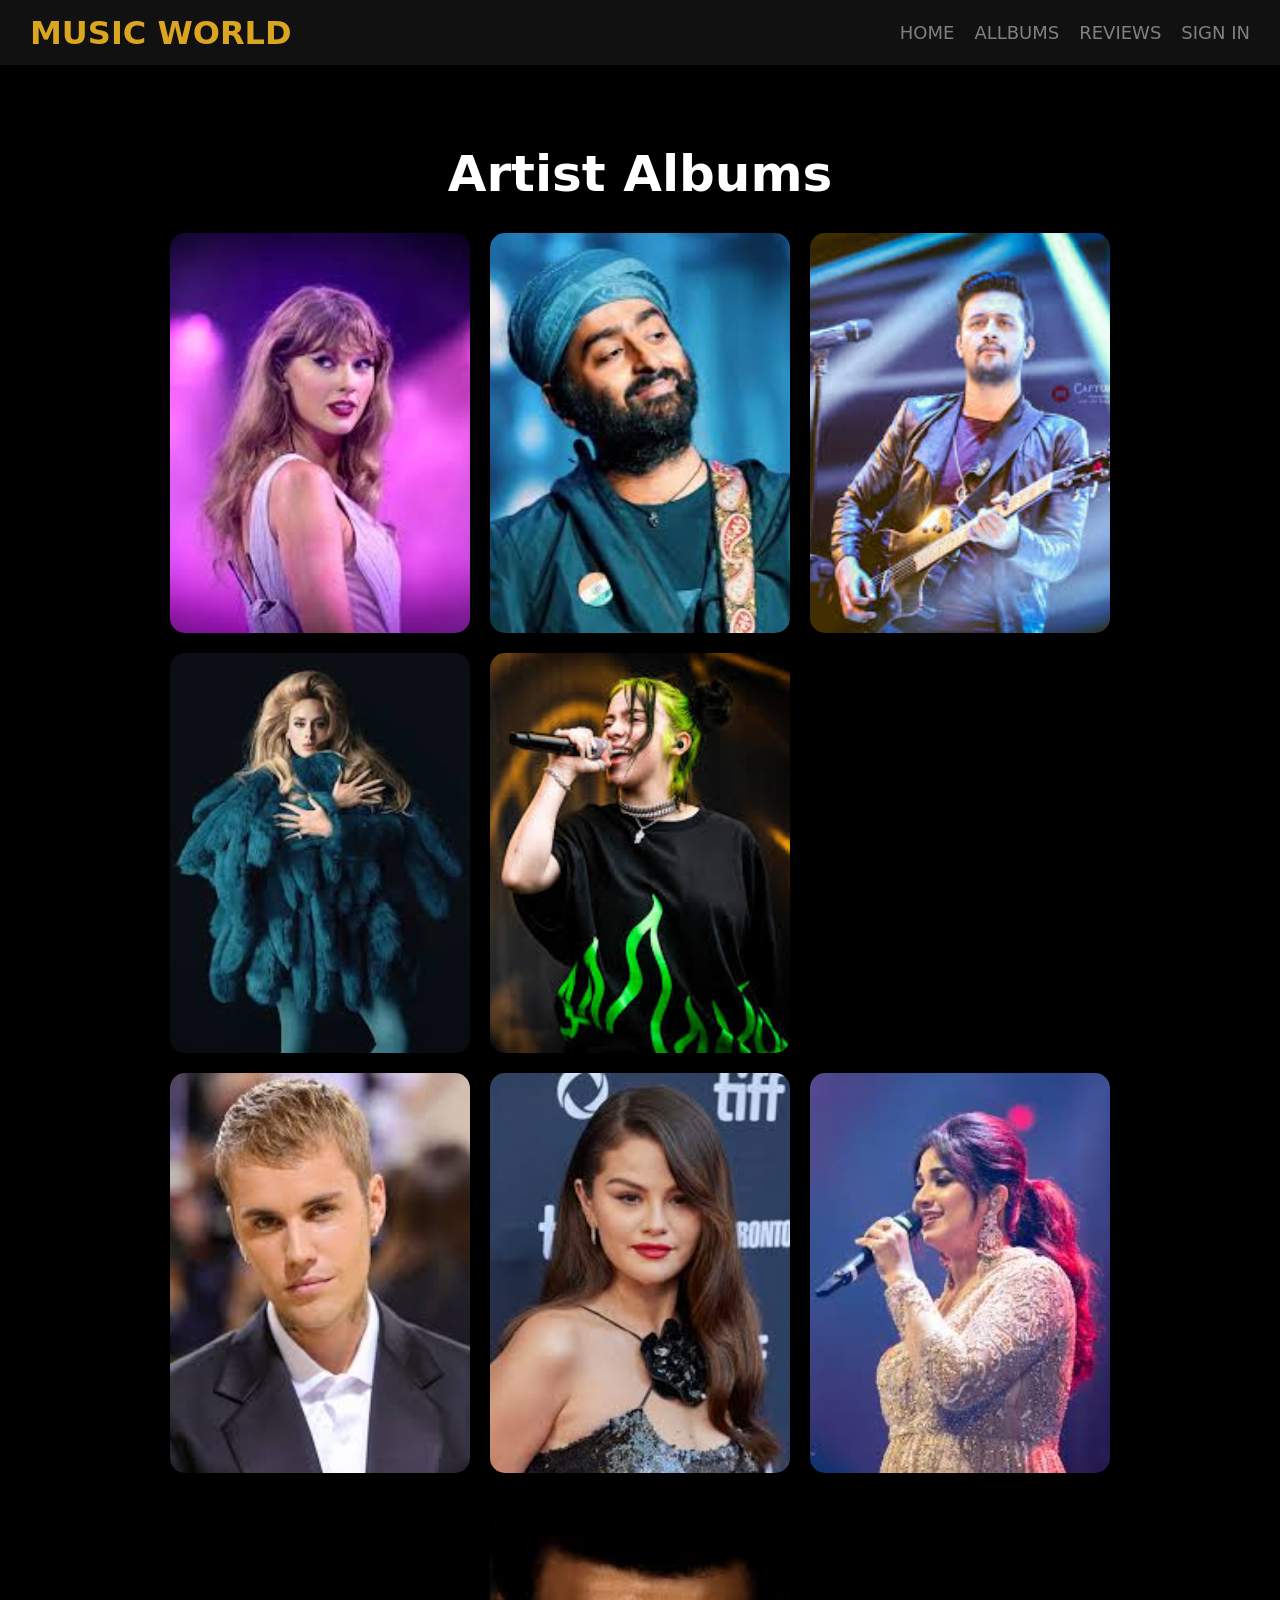
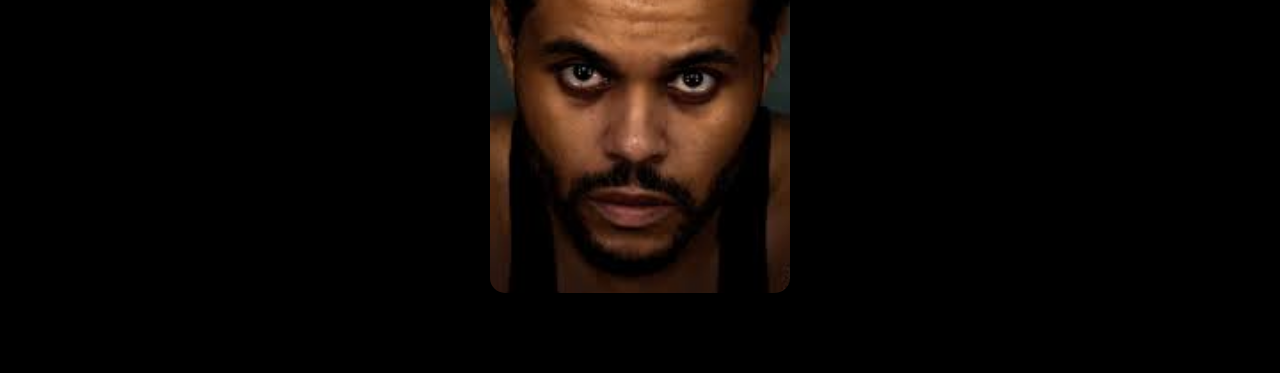
==== allbums.html @ 2f207de9 "Initial commit - Music World website" ====
<!DOCTYPE html>
<html lang="en">
<head>
  <meta charset="UTF-8" />
  <meta name="viewport" content="width=device-width, initial-scale=1.0" />
  <title>MusicWorld - Albums</title>

  <!-- Main CSS -->
  <link rel="stylesheet" href="index.css" />

  <!-- AOS (Animate On Scroll) Library CSS -->
  <link href="https://unpkg.com/aos@2.3.1/dist/aos.css" rel="stylesheet" />

  <!-- Font Awesome for icons -->
  <link rel="stylesheet" href="https://cdnjs.cloudflare.com/ajax/libs/font-awesome/6.5.0/css/all.min.css" crossorigin="anonymous" referrerpolicy="no-referrer" />
</head>
<body>
  <!-- Navbar -->
  <div class="navigation">
    <div id="logo">
      <h1>MUSIC WORLD</h1>
    </div>
    <div class="menu-toggle" onclick="toggleMenu()">
      <i class="fas fa-bars"></i>
    </div>
    <div class="nav">
      <a href="index.html">HOME</a>
      <a href="allbums.html">ALLBUMS</a>
      <a href="reviews.html">REVIEWS</a>
      <a href="register.html">SIGN IN</a>
    </div>
  </div>

  <!-- Albums Page Content -->
  <section class="albums-page">
    <h1>Artist Albums</h1>

    <div class="album-grid">

      <!-- Taylor Swift -->
      <div class="album-card" style="background-image: url('./image/taylor swift.jpeg')" data-aos="zoom-in">
        <div class="album-overlay">
          <h2>Taylor Swift</h2>
          <p><strong>Genre:</strong> Pop, Country</p>
          <p><strong>Debut:</strong> 2006</p>
          <p><strong>Top Albums:</strong> Midnights, Folklore, Lover</p>
          <p><strong>Bio:</strong> Multi-Grammy award winner known for her storytelling lyrics and shift from country to pop.</p>
          <div class="album-actions">
            <button><i class="fas fa-headphones"></i> Listen</button>
            <button onclick="showLoginAlert()"><i class="fas fa-download"></i> Download</button>
          </div>
        </div>
      </div>

      <!-- Arijit Singh -->
      <div class="album-card" style="background-image: url('./image/arjith singh.jpeg')" data-aos="zoom-in">
        <div class="album-overlay">
          <h2>Arijit Singh</h2>
          <p><strong>Genre:</strong> Romantic, Bollywood</p>
          <p><strong>Debut:</strong> 2011</p>
          <p><strong>Top Albums:</strong> Tum Hi Ho, Soulful Melodies</p>
          <p><strong>Bio:</strong> Indian playback singer with millions of fans and a soulful voice loved globally.</p>
          <div class="album-actions">
            <button><i class="fas fa-headphones"></i> Listen</button>
            <button onclick="showLoginAlert()"><i class="fas fa-download"></i> Download</button>
          </div>
        </div>
      </div>

      <!-- Atif Aslam -->
      <div class="album-card" style="background-image: url('./image/atif aslam.jpeg')" data-aos="zoom-in">
        <div class="album-overlay">
          <h2>Atif Aslam</h2>
          <p><strong>Genre:</strong> Pop, Rock</p>
          <p><strong>Debut:</strong> 2004</p>
          <p><strong>Top Albums:</strong> Doorie, Meri Kahani</p>
          <p><strong>Bio:</strong> Pakistani music star known for his emotional voice and popular ballads.</p>
          <div class="album-actions">
            <button><i class="fas fa-headphones"></i> Listen</button>
            <button onclick="showLoginAlert()"><i class="fas fa-download"></i> Download</button>
          </div>
        </div>
      </div>

      <!-- Adele -->
      <div class="album-card" style="background-image: url('./image/adele.jpeg')" data-aos="zoom-in">
        <div class="album-overlay">
          <h2>Adele</h2>
          <p><strong>Genre:</strong> Soul, Pop</p>
          <p><strong>Debut:</strong> 2008</p>
          <p><strong>Top Albums:</strong> 21, 25, 30</p>
          <p><strong>Bio:</strong> British singer-songwriter known for her deep voice and emotional ballads.</p>
          <div class="album-actions">
            <button><i class="fas fa-headphones"></i> Listen</button>
            <button onclick="showLoginAlert()"><i class="fas fa-download"></i> Download</button>
          </div>
        </div>
      </div>

      <!-- Billie Eilish -->
      <div class="album-card" style="background-image: url('./image/billie elish.jpeg')" data-aos="zoom-in">
        <div class="album-overlay">
          <h2>Billie Eilish</h2>
          <p><strong>Genre:</strong> Alternative, Pop</p>
          <p><strong>Debut:</strong> 2016</p>
          <p><strong>Top Albums:</strong> Happier Than Ever, When We All Fall Asleep</p>
          <p><strong>Bio:</strong> Young Grammy-winning artist known for her whispery vocals and bold style.</p>
          <div class="album-actions">
            <button><i class="fas fa-headphones"></i> Listen</button>
            <button onclick="showLoginAlert()"><i class="fas fa-download"></i> Download</button>
          </div>
        </div>
      </div>

      <!-- BTS -->
      <div class="album-card" style="background-image: url('./image/bts.jpeg')" data-aos="zoom-in">
        <div class="album-overlay">
          <h2>BTS</h2>
          <p><strong>Genre:</strong> K-Pop, Hip Hop</p>
          <p><strong>Debut:</strong> 2013</p>
          <p><strong>Top Albums:</strong> BE, Map of the Soul: 7</p>
          <p><strong>Bio:</strong> Global K-pop group from South Korea with a massive worldwide fan base.</p>
          <div class="album-actions">
            <button><i class="fas fa-headphones"></i> Listen</button>
            <button onclick="showLoginAlert()"><i class="fas fa-download"></i> Download</button>
          </div>
        </div>
      </div>

      <!-- Justin Bieber -->
      <div class="album-card" style="background-image: url('./image/justin bieber.jpeg')" data-aos="zoom-in">
        <div class="album-overlay">
          <h2>Justin Bieber</h2>
          <p><strong>Genre:</strong> Pop, R&B</p>
          <p><strong>Debut:</strong> 2009</p>
          <p><strong>Top Albums:</strong> Purpose, Justice</p>
          <p><strong>Bio:</strong> Canadian pop sensation who started young and rose to global stardom.</p>
          <div class="album-actions">
            <button><i class="fas fa-headphones"></i> Listen</button>
            <button onclick="showLoginAlert()"><i class="fas fa-download"></i> Download</button>
          </div>
        </div>
      </div>

      <!-- Selena Gomez -->
      <div class="album-card" style="background-image: url('./image/selena ghomez.jpeg')" data-aos="zoom-in">
        <div class="album-overlay">
          <h2>Selena Gomez</h2>
          <p><strong>Genre:</strong> Pop</p>
          <p><strong>Debut:</strong> 2009</p>
          <p><strong>Top Albums:</strong> Rare, Revival</p>
          <p><strong>Bio:</strong> American singer and actress known for her heartfelt pop music and advocacy.</p>
          <div class="album-actions">
            <button><i class="fas fa-headphones"></i> Listen</button>
            <button onclick="showLoginAlert()"><i class="fas fa-download"></i> Download</button>
          </div>
        </div>
      </div>

      <!-- Shreya Ghoshal -->
      <div class="album-card" style="background-image: url('./image/shreya ghoshal.jpeg')" data-aos="zoom-in">
        <div class="album-overlay">
          <h2>Shreya Ghoshal</h2>
          <p><strong>Genre:</strong> Classical, Bollywood</p>
          <p><strong>Debut:</strong> 2002</p>
          <p><strong>Top Albums:</strong> Devdas, Saans</p>
          <p><strong>Bio:</strong> Legendary Indian playback singer known for her sweet, powerful vocals.</p>
          <div class="album-actions">
            <button><i class="fas fa-headphones"></i> Listen</button>
            <button onclick="showLoginAlert()"><i class="fas fa-download"></i> Download</button>
          </div>
        </div>
      </div>

      <!-- The Weeknd -->
      <div class="album-card" style="background-image: url('./image/The Weekend.jpeg')" data-aos="zoom-in">
        <div class="album-overlay">
          <h2>The Weeknd</h2>
          <p><strong>Genre:</strong> R&B, Pop</p>
          <p><strong>Debut:</strong> 2011</p>
          <p><strong>Top Albums:</strong> After Hours, Starboy</p>
          <p><strong>Bio:</strong> Canadian singer with a haunting voice and futuristic sound blending R&B and pop.</p>
          <div class="album-actions">
            <button><i class="fas fa-headphones"></i> Listen</button>
            <button onclick="showLoginAlert()"><i class="fas fa-download"></i> Download</button>
          </div>
        </div>
      </div>

    </div>
  </section>

  <!-- Scripts -->
  <script src="https://unpkg.com/aos@2.3.1/dist/aos.js"></script>
  <script>
    AOS.init();

    function showLoginAlert() {
      alert("Please login to download the album.");
    }

    function toggleMenu() {
      const nav = document.querySelector('.nav');
      nav.classList.toggle('active');
    }
  </script>
</body>
</html>
---- index.css ----
/* Reset */
* {
  margin: 0;
  padding: 0;
  box-sizing: border-box;
}

body {
  background-color: black;
  font-family: system-ui, sans-serif;
}

/* Navbar */
.navigation {
  height: 65px;
  display: flex;
  justify-content: space-between;
  align-items: center;
  padding: 0 30px;
  background-color: #111;
  position: relative;
  z-index: 10;
}

#logo h1 {
  color: goldenrod;
}

.menu-toggle {
  display: none;
  color: white;
  font-size: 24px;
  cursor: pointer;
}

.nav {
  display: flex;
  gap: 20px;
}

.nav a {
  font-size: 18px;
  text-decoration: none;
  color: gray;
  transition: color 0.3s ease;
}

.nav a:hover {
  color: goldenrod;
}

/* Header */
.header {
  text-align: center;
  margin-top: 40px;
  color: white;
}

/* Slider */
#img1 {
  border-radius: 20px;
  margin: 80px auto;
  height: 500px;
  width: 90%;
  max-width: 1000px;
  background-image: url('slider.jpg');
  background-size: cover;
  background-position: center top;
}

/* Tabs */
.tab {
  display: flex;
  justify-content: space-evenly;
  align-items: center;
  margin: 80px auto;
  width: 90%;
  flex-wrap: wrap;
}

.txt h2 {
  color: white;
  font-size: 40px;
}

.txt p {
  color: gray;
  font-size: 20px;
  margin-top: 10px;
}

#img2, #img3, #img4 {
  height: 400px;
  width: 300px;
  border-radius: 20px;
  background-size: cover;
  background-position: center;
}

#img2 { background-image: url('artists.jpeg'); }
#img3 { background-image: url('allbum.jpeg'); }
#img4 { background-image: url('release.jpeg'); }

/* Artists slider */
.articles {
  width: 90%;
  margin: 80px auto;
}

.articles h2 {
  color: white;
  font-size: 50px;
  margin-bottom: 20px;
}

.slider-container {
  overflow-x: auto;
  width: 100%;
}

/* Slider Area */
.slider-container {
  width: 100%;
  overflow: hidden;
  position: relative;
  margin: 20px 0;
}

/* Track that moves */
.slider-track {
  display: flex;
  gap: 20px;
  animation: scroll 10s linear infinite;
}

/* Each Singer Box */
.singer-box {
  width: 260px;
  height: 340px;
  border-radius: 20px;
  background-size: cover;
  background-position: center;
  position: relative;
  flex-shrink: 0;
  box-shadow: 0 4px 10px rgba(0,0,0,0.3);
}

/* Name at bottom */
.singer-name {
  width: 100%;
  position: absolute;
  bottom: 0;
  padding: 12px;
  text-align: center;
  font-size: 20px;
  font-weight: 600;
  color: white;
  background: rgba(0,0,0,0.4);
  border-radius: 0 0 20px 20px;
}

/* Animation (Left to Right scroll) */
@keyframes scroll {
  0% {
    transform: translateX(0);
  }
  100% {
    transform: translateX(-50%);
  }
  
}


/* Instruments */
.collection {
  margin-top: 100px;
  color: gray;
}

.collection h3 {
  color: white;
  margin-bottom: 15px;
}

/* Register section */
.register {
  height: 600px;
  display: flex;
  align-items: center;
  justify-content: center;
  flex-direction: column;
  text-align: center;
  border-top: 1px solid gray;
  border-bottom: 1px solid gray;
  margin-top: 100px;
  color: white;
}

.register h1 {
  font-size: 40px;
}

.register p {
  color: gray;
  font-size: 20px;
}

.register button {
  margin-top: 20px;
  padding: 10px 20px;
  border: none;
  border-radius: 20px;
  background-color: white;
  font-size: 18px;
  cursor: pointer;
}

.register button a {
  text-decoration: none;
  color: black;
}

.register button:hover a {
  color: goldenrod;
}

/* Footer */
.footer {
  display: flex;
  flex-wrap: wrap;
  justify-content: center;
  gap: 50px;
  margin: 60px auto;
  padding: 40px;
  background-color: #111;
  color: gray;
}

.footer h3 {
  color: white;
  margin-bottom: 10px;
}

.cdn {
  text-align: center;
  padding: 20px;
  color: gray;
  font-size: 16px;
}

/* Albums Page */
.albums-page {
  width: 90%;
  margin: 80px auto;
  text-align: center;
}

.albums-page h1 {
  color: white;
  font-size: 50px;
  margin-bottom: 30px;
}

.album-grid {
  display: flex;
  flex-wrap: wrap;
  gap: 20px;
  justify-content: center;
}

.album-card {
  width: 300px;
  height: 400px;
  border-radius: 15px;
  background-size: cover;
  background-position: center;
  position: relative;
  overflow: hidden;
  cursor: pointer;
}

.album-overlay {
  position: absolute;
  top: 100%;
  left: 0;
  width: 100%;
  height: 100%;
  background: rgba(17, 17, 17, 0.95);
  color: white;
  padding: 20px;
  transition: top 0.4s ease;
  overflow-y: auto;
}

.album-card:hover .album-overlay {
  top: 0;
}

.album-overlay h2 {
  margin-top: 0;
}

.album-actions {
  margin-top: 15px;
}

.album-actions button {
  margin-right: 10px;
  padding: 8px 12px;
  border: none;
  border-radius: 20px;
  cursor: pointer;
  background-color: white;
  color: black;
  transition: all 0.3s ease;
}

.album-actions button:hover {
  background-color: goldenrod;
  color: white;
}

/* Reviews Page */
.reviews-page {
  width: 90%;
  margin: 80px auto;
  text-align: center;
}

.reviews-page h1 {
  color: white;
  font-size: 50px;
  margin-bottom: 30px;
}

.review-card {
  background-color: #222;
  color: white;
  padding: 20px;
  margin-bottom: 20px;
  border-radius: 15px;
  text-align: left;
}

/* Register Page */
.register-page {
  width: 90%;
  margin: 100px auto;
  text-align: center;
  color: white;
}

.register-page h1 {
  font-size: 40px;
  margin-bottom: 20px;
}

.register-form {
  display: flex;
  flex-direction: column;
  gap: 15px;
}

.register-form input {
  padding: 10px;
  border: none;
  border-radius: 10px;
  width: 100%;
}

.register-form button {
  padding: 12px;
  border: none;
  border-radius: 20px;
  background-color: white;
  color: black;
  font-size: 18px;
  cursor: pointer;
  transition: all 0.3s ease;
}

.register-form button:hover {
  background-color: goldenrod;
  color: white;
}

.login-link {
  margin-top: 15px;
  color: gray;
}

.login-link a {
  color: white;
  text-decoration: underline;
}

.login-link a:hover {
  color: goldenrod;
}

/* Navbar toggle */
@media (max-width: 768px) {
  .menu-toggle {
    display: block;
  }

  .nav {
    display: none;
    flex-direction: column;
    backdrop-filter: blur(10px);
    background: rgba(17, 17, 17, 0.7);
    position: absolute;
    top: 65px;
    left: 0;
    width: 100%;
    padding: 20px 0;
    transition: all 0.4s ease;
  }

  .nav.active {
    display: flex;
  }

  .nav a {
    padding: 12px 0;
    border-top: 1px solid gray;
    text-align: center;
  }

  .nav a:first-child {
    border-top: none;
  }

  #img1 {
    height: 300px;
  }

  #img2, #img3, #img4 {
    width: 90%;
    height: 250px;
    margin-top: 20px;
  }

  .singer-box {
    width: 200px;
    height: 200px;
  }
}
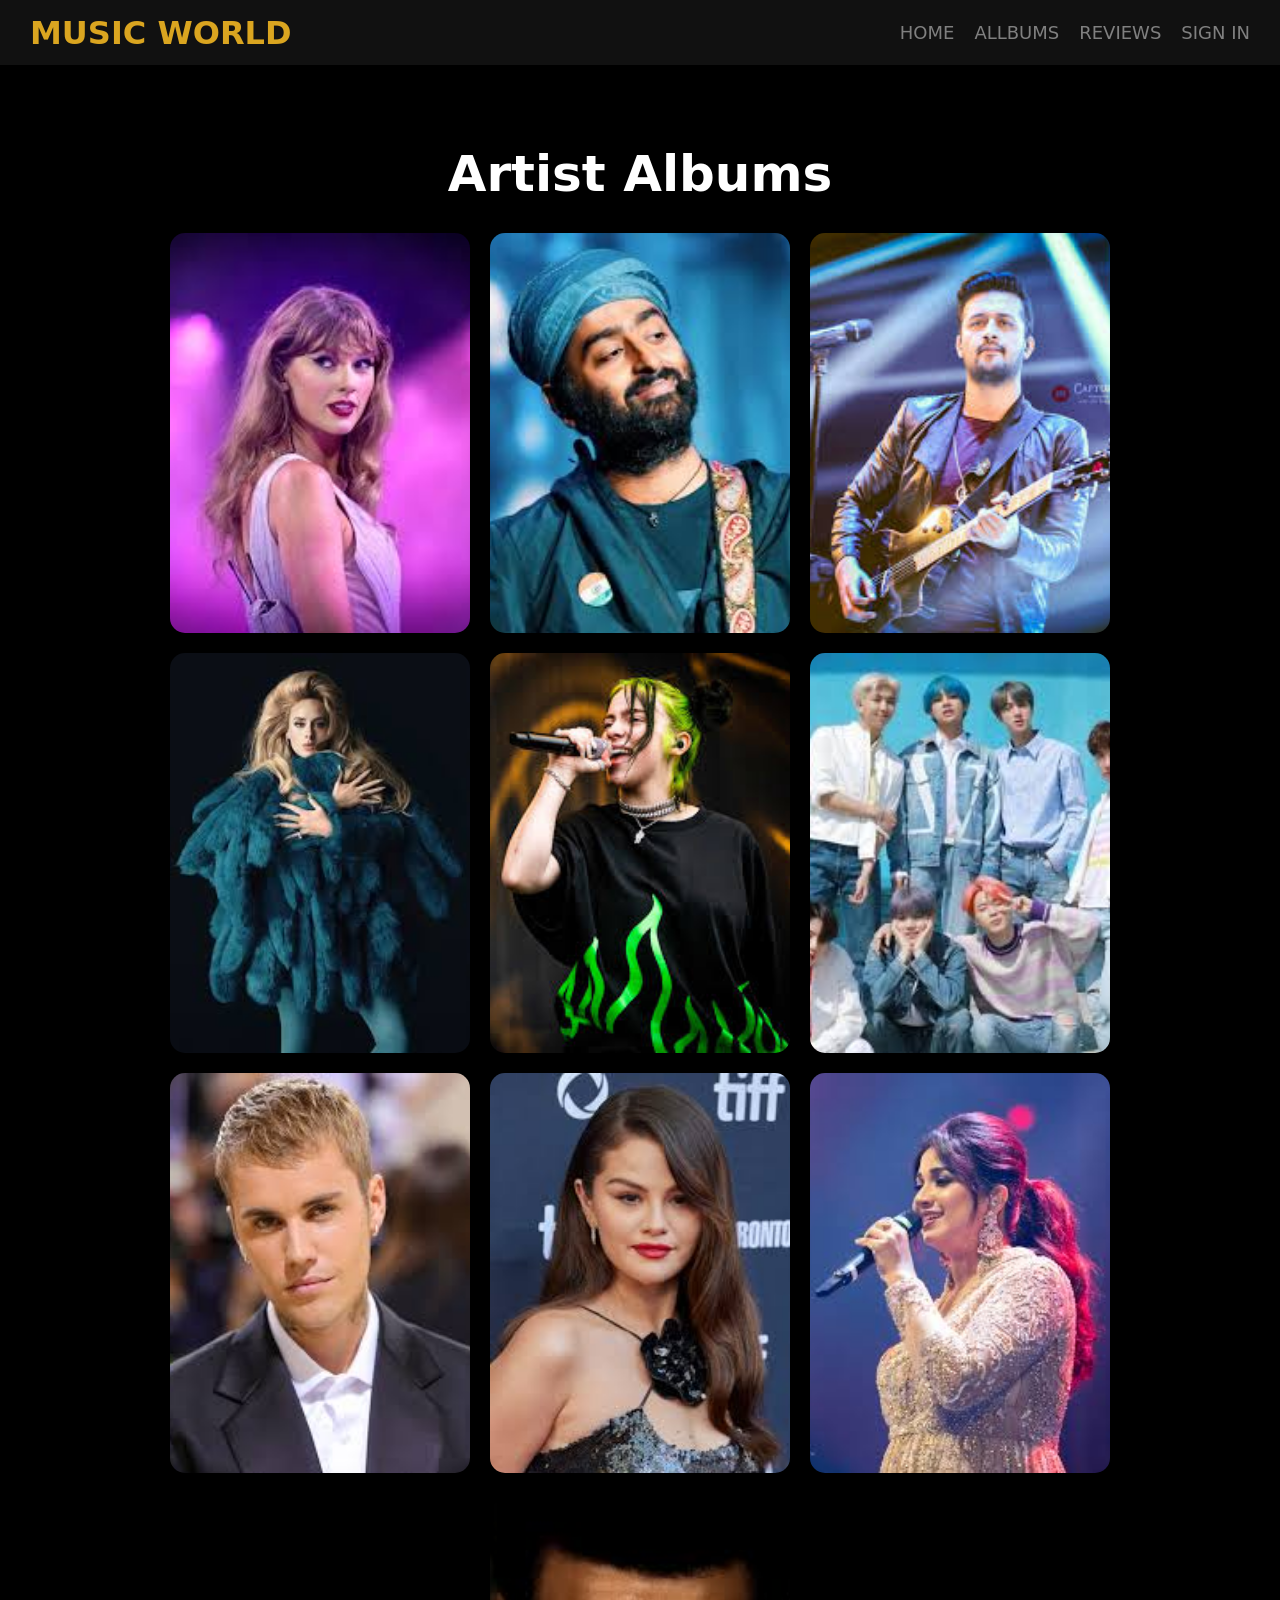
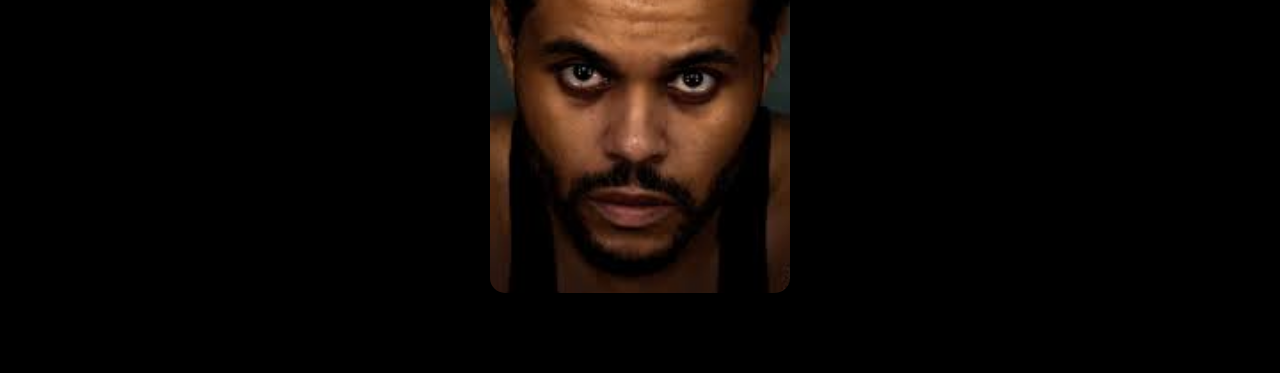
==== commit 15669f89: "Fix image paths - encode spaces in filenames - Replace spaces with %20 in all image URLs - Fixes mis" ====
--- a/allbums.html
+++ b/allbums.html
@@ -38,7 +38,7 @@
     <div class="album-grid">
 
       <!-- Taylor Swift -->
-      <div class="album-card" style="background-image: url('./image/taylor swift.jpeg')" data-aos="zoom-in">
+      <div class="album-card" style="background-image: url('./image/taylor%20swift.jpeg')" data-aos="zoom-in">
         <div class="album-overlay">
           <h2>Taylor Swift</h2>
           <p><strong>Genre:</strong> Pop, Country</p>
@@ -53,7 +53,7 @@
       </div>
 
       <!-- Arijit Singh -->
-      <div class="album-card" style="background-image: url('./image/arjith singh.jpeg')" data-aos="zoom-in">
+      <div class="album-card" style="background-image: url('./image/arjith%20singh.jpeg')" data-aos="zoom-in">
         <div class="album-overlay">
           <h2>Arijit Singh</h2>
           <p><strong>Genre:</strong> Romantic, Bollywood</p>
@@ -68,7 +68,7 @@
       </div>
 
       <!-- Atif Aslam -->
-      <div class="album-card" style="background-image: url('./image/atif aslam.jpeg')" data-aos="zoom-in">
+      <div class="album-card" style="background-image: url('./image/atif%20aslam.jpeg')" data-aos="zoom-in">
         <div class="album-overlay">
           <h2>Atif Aslam</h2>
           <p><strong>Genre:</strong> Pop, Rock</p>
@@ -98,7 +98,7 @@
       </div>
 
       <!-- Billie Eilish -->
-      <div class="album-card" style="background-image: url('./image/billie elish.jpeg')" data-aos="zoom-in">
+      <div class="album-card" style="background-image: url('./image/billie%20elish.jpeg')" data-aos="zoom-in">
         <div class="album-overlay">
           <h2>Billie Eilish</h2>
           <p><strong>Genre:</strong> Alternative, Pop</p>
@@ -128,7 +128,7 @@
       </div>
 
       <!-- Justin Bieber -->
-      <div class="album-card" style="background-image: url('./image/justin bieber.jpeg')" data-aos="zoom-in">
+      <div class="album-card" style="background-image: url('./image/justin%20bieber.jpeg')" data-aos="zoom-in">
         <div class="album-overlay">
           <h2>Justin Bieber</h2>
           <p><strong>Genre:</strong> Pop, R&B</p>
@@ -143,7 +143,7 @@
       </div>
 
       <!-- Selena Gomez -->
-      <div class="album-card" style="background-image: url('./image/selena ghomez.jpeg')" data-aos="zoom-in">
+      <div class="album-card" style="background-image: url('./image/selena%20ghomez.jpeg')" data-aos="zoom-in">
         <div class="album-overlay">
           <h2>Selena Gomez</h2>
           <p><strong>Genre:</strong> Pop</p>
@@ -158,7 +158,7 @@
       </div>
 
       <!-- Shreya Ghoshal -->
-      <div class="album-card" style="background-image: url('./image/shreya ghoshal.jpeg')" data-aos="zoom-in">
+      <div class="album-card" style="background-image: url('./image/shreya%20ghoshal.jpeg')" data-aos="zoom-in">
         <div class="album-overlay">
           <h2>Shreya Ghoshal</h2>
           <p><strong>Genre:</strong> Classical, Bollywood</p>
@@ -173,7 +173,7 @@
       </div>
 
       <!-- The Weeknd -->
-      <div class="album-card" style="background-image: url('./image/The Weekend.jpeg')" data-aos="zoom-in">
+      <div class="album-card" style="background-image: url('./image/The%20Weekend.jpeg')" data-aos="zoom-in">
         <div class="album-overlay">
           <h2>The Weeknd</h2>
           <p><strong>Genre:</strong> R&B, Pop</p>
